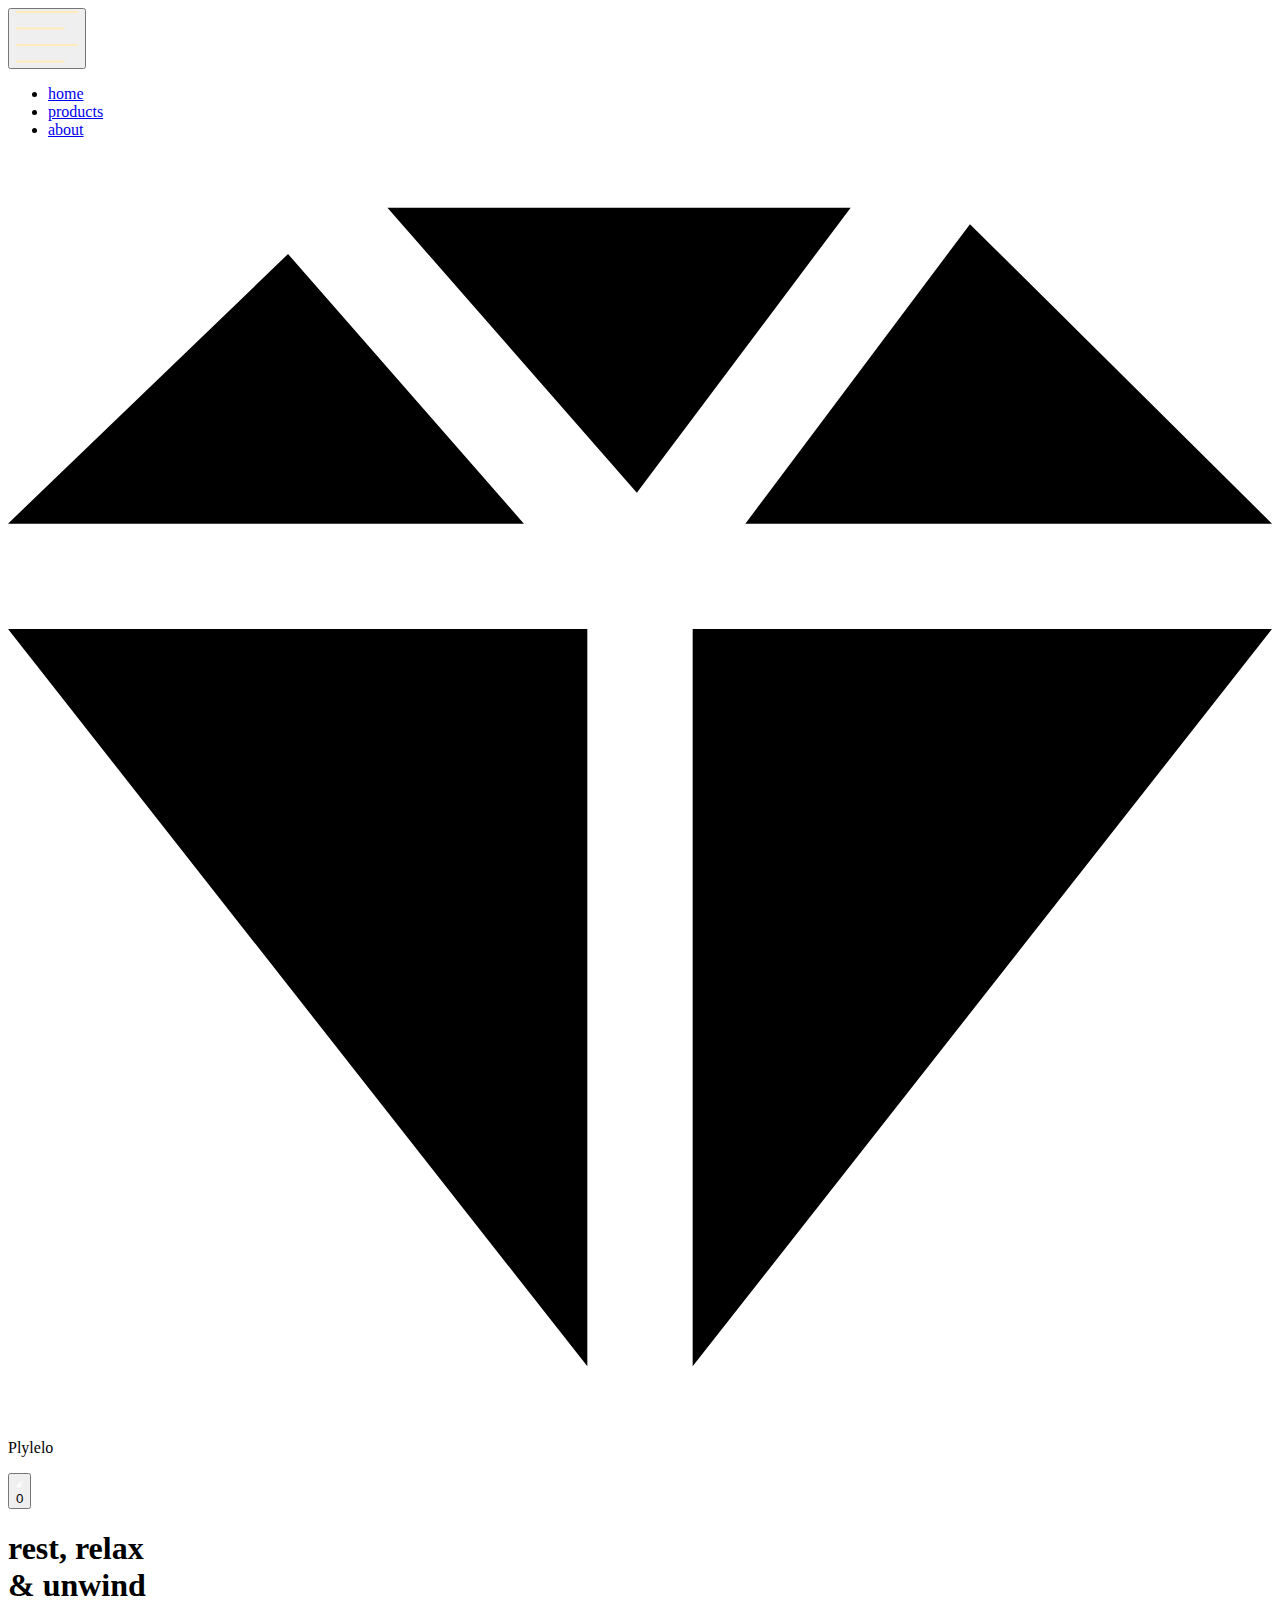
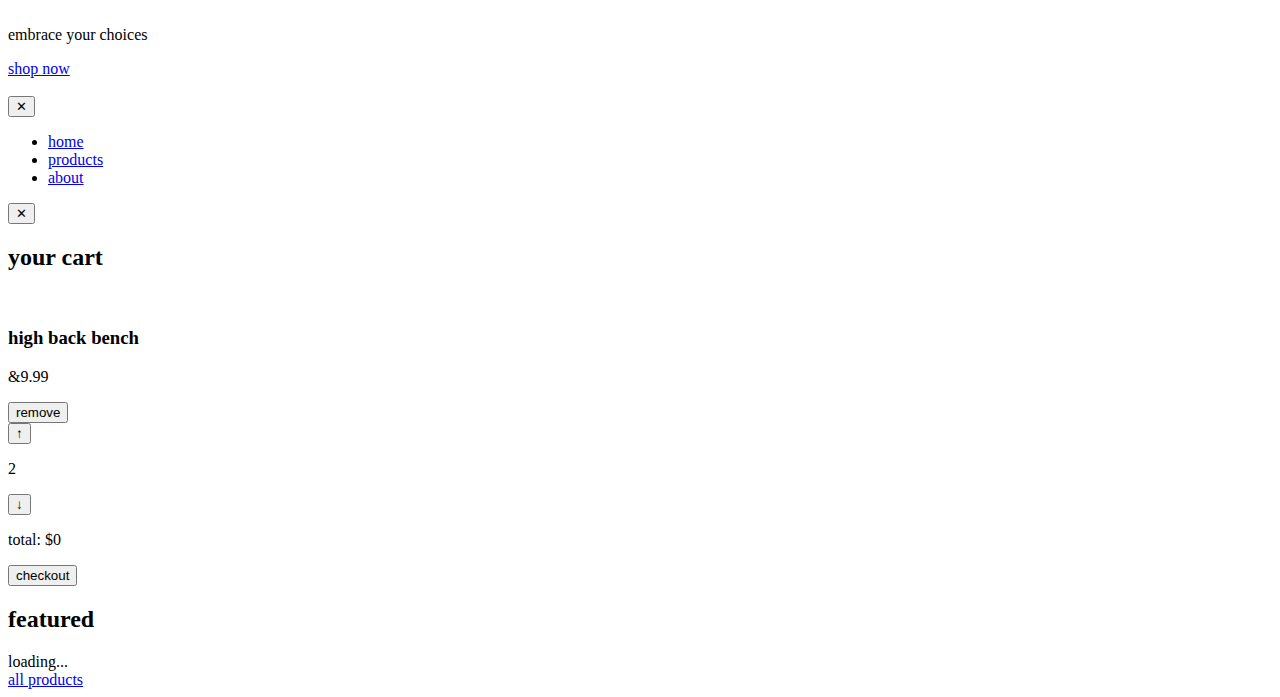
==== index.html @ 55240005 "Update website titles" ====
<!DOCTYPE html>
<html lang="en">
  <head>
    <meta charset="UTF-8" />
    <meta http-equiv="X-UA-Compatible" content="IE=edge" />
    <meta name="viewport" content="width=device-width, initial-scale=1.0" />
    <link rel="icon" type="image/x-icon" href="/favicon.ico">
    <title>Plylelo</title>
    <!-- CSS STYLES -->
    <link rel="stylesheet" href="./css/style.css" />
    <!-- GOOGLE FONTS -->
    <link rel="preconnect" href="https://fonts.googleapis.com" />
    <link rel="preconnect" href="https://fonts.gstatic.com" crossorigin />
    <link
      href="https://fonts.googleapis.com/css2?family=Cinzel+Decorative:wght@400;500;700&family=Cinzel:wght@400;600;700&family=Poppins:ital,wght@0,400;1,200&display=swap"
      rel="stylesheet"
    />
  </head>
  <body>
    <!-- HEADER -->
    <header class="header">
      <div class="section-center">
        <div class="header__hero">
          <nav class="header__nav">
            <button class="btn--toggle-open">
              <svg
                width="62"
                height="52"
                viewBox="0 0 62 52"
                fill="none"
                xmlns="http://www.w3.org/2000/svg"
              >
                <path
                  d="M47.6667 17.5218H1"
                  stroke="#FFEAB9"
                  stroke-width="2"
                  stroke-linecap="round"
                  stroke-linejoin="round"
                />
                <path
                  d="M61 1H1"
                  stroke="#FFEAB9"
                  stroke-width="2"
                  stroke-linecap="round"
                  stroke-linejoin="round"
                />
                <path
                  d="M61 34.0433H1"
                  stroke="#FFEAB9"
                  stroke-width="2"
                  stroke-linecap="round"
                  stroke-linejoin="round"
                />
                <path
                  d="M47.6667 50.5651H1"
                  stroke="#FFEAB9"
                  stroke-width="2"
                  stroke-linecap="round"
                  stroke-linejoin="round"
                />
              </svg>
            </button>

            <ul class="header__list">
              <li>
                <a href="./index.html" class="header__link">home</a>
              </li>
              <li>
                <a href="./products.html" class="header__link">products</a>
              </li>
              <li>
                <a href="./about.html" class="header__link">about</a>
              </li>
            </ul>

            <div class="header__logo">
              <svg
                xmlns="http://www.w3.org/2000/svg"
                viewBox="0 0 24 24"
                class="header__logo-img"
              >
                <path
                  d="M13 23v-14h11l-11 14zm-2 0v-14h-11l11 14zm-3.796-22l4.736 5.413 4.06-5.413h-8.796zm11.061.313l-4.265 5.687h10l-5.735-5.687zm-8.469 5.687l-4.479-5.119-5.317 5.119h9.796z"
                />
              </svg>
              <p class="header__logo-text"><span>P</span>lylelo</p>
            </div>

            <button class="shopping-cart">
              <svg
                viewBox="0 0 69 69"
                fill="none"
                xmlns="http://www.w3.org/2000/svg"
                class="shopping-cart__img"
              >
                <path
                  d="M22.3334 63.1763C22.3334 66.3504 20.0934 68.9195 17.3334 68.9195C14.5734 68.9195 12.3334 66.3504 12.3334 63.1763C12.3334 60.006 14.5734 57.433 17.3334 57.433C20.0934 57.433 22.3334 60.006 22.3334 63.1763ZM55.0134 0L43.5767 45.9464H36.57L45.0434 11.4866H25.0667C25.4434 13.3321 25.6667 15.2504 25.6667 17.2299C25.6667 30.9755 15.9667 42.1175 4.00003 42.1175C2.64336 42.1175 1.3167 41.9567 0.0300293 41.681L4.38336 53.6041H48.5134L60.0934 7.65773H66.5234L69 0H55.0134ZM34 57.433C31.24 57.433 29 60.0021 29 63.1763C29 66.3504 31.24 68.9195 34 68.9195C36.76 68.9195 39 66.3504 39 63.1763C39 60.006 36.76 57.433 34 57.433Z"
                  fill="white"
                />
              </svg>

              <div class="shopping-cart__value-box">
                <span class="shopping-cart__value">0</span>
              </div>
            </button>
          </nav>
          <div class="header__info">
            <h1 class="header__heading">
              rest, relax <br />
              <span>&</span> unwind
            </h1>
            <p class="header__sub-heading">embrace your choices</p>
            <a href="./products.html" class="btn btn--cta">shop now</a>
          </div>
        </div>
      </div>

      <div class="header__img-box">
        <img src="./images/sofa.png" alt="" class="header__img" />
      </div>

      <div class="sidebar__overlay">
        <aside class="sidebar">
          <button class="btn--toggle-close">
            <span> &#x2715;</span>
          </button>
          <ul class="sidebar__list">
            <li>
              <a href="./index.html" class="sidebar__link">home</a>
            </li>
            <li>
              <a href="./products.html" class="sidebar__link">products</a>
            </li>
            <li>
              <a href="./about.html" class="sidebar__link">about</a>
            </li>
          </ul>
        </aside>
      </div>

      <div class="cart__overlay">
        <aside class="cart">
          <button class="cart__close">
            <span> &#x2715;</span>
          </button>

          <h2 class="cart__title">your cart</h2>
          <div class="cart__items">
            <div class="cart__item">
              <img src="./images/furniture.webp" alt="" class="cart__img" />

              <div class="cart__item-info">
                <h3 class="cart__item-title">high back bench</h3>
                <p class="cart__item-price">&9.99</p>
                <button class="cart__item-remove">remove</button>
              </div>

              <div class="cart__item-counter">
                <button class="cart__item-increase">&#8593;</button>
                <p class="cart__item-count">2</p>
                <button class="cart__item-decrease">&darr;</button>
              </div>
            </div>
          </div>

          <p class="cart__total">total: $0</p>
          <button class="btn btn--products btn--checkout">checkout</button>
        </aside>
      </div>
    </header>

    <section class="featured">
      <div class="section__title">
        <h2> featured</h2>
      </div>

      <div class="section-center featured__center">
        <div class="cards featured__cards">
          <div class="loading">
            <div class="loading__text">loading...</div>
            <div class="loading__spinner"></div>
          </div>
        </div>

        <a href="./products.html" class="btn btn--products btn--featured"
          >all products</a
        >
      </div>
    </section>

    <script type="module" src="./script.js"></script>
  </body>
</html>
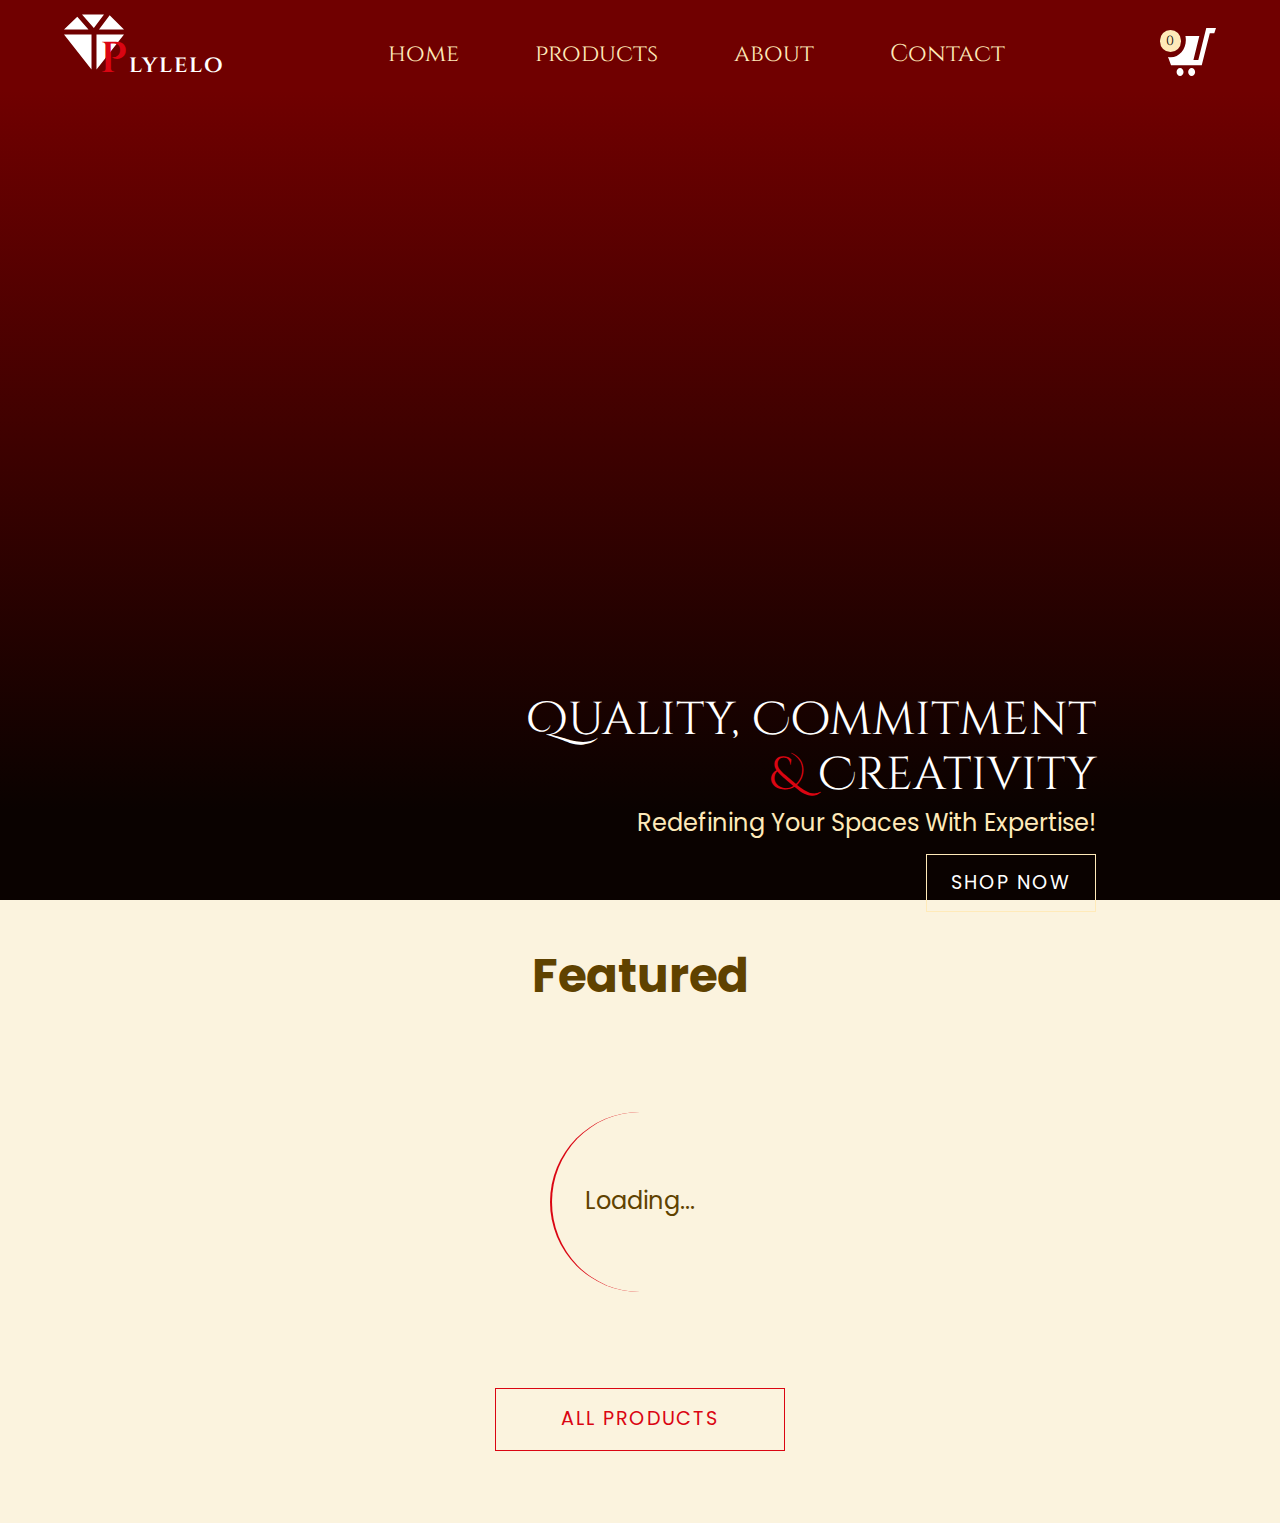
==== commit f3e6d0f6: "Update website with new contact page" ====
--- a/index.html
+++ b/index.html
@@ -71,6 +71,9 @@
               <li>
                 <a href="./about.html" class="header__link">about</a>
               </li>
+              <li>
+                <a href="./contact.html" class="header__link">Contact</a>
+              </li>
             </ul>
 
             <div class="header__logo">
@@ -106,10 +109,10 @@
           </nav>
           <div class="header__info">
             <h1 class="header__heading">
-              rest, relax <br />
-              <span>&</span> unwind
+              Quality, Commitment  <br />
+              <span>&</span> Creativity
             </h1>
-            <p class="header__sub-heading">embrace your choices</p>
+            <p class="header__sub-heading">Redefining Your Spaces with Expertise!</p>
             <a href="./products.html" class="btn btn--cta">shop now</a>
           </div>
         </div>
@@ -133,6 +136,9 @@
             </li>
             <li>
               <a href="./about.html" class="sidebar__link">about</a>
+            </li>
+            <li>
+              <a href="./contact.html" class="sidebar__link">Contact us</a>
             </li>
           </ul>
         </aside>
--- a/css/style.css
+++ b/css/style.css
@@ -0,0 +1,576 @@
+* {
+  padding: 0;
+  margin: 0;
+  box-sizing: 0;
+  font-family: inherit; }
+
+html {
+  font-size: 62.5%; }
+  @media screen and (min-width: 900px) {
+    html {
+      font-size: 75%; } }
+
+:root {
+  --primary-color-light: #fbf3de;
+  --primary-color: #ffeab9;
+  --primary-color-dark: #5f4200;
+  --accent-color: #700000;
+  --accent-color-gradient: #0a0200;
+  --red-color: #da0512;
+  --white-color: #fff;
+  --ff-headings: "Cinzel", serif;
+  --ff-heading: "Cinzel Decorative", cursive;
+  --ff-primary: "Poppins", sans-serif;
+  --transition: all 0.2s linear;
+  --border-radius: 10px; }
+
+ul {
+  list-style-type: none; }
+
+a {
+  text-decoration: none;
+  color: inherit; }
+
+body {
+  font-family: var(--ff-primary);
+  font-size: 1.6rem;
+  line-height: 1.7;
+  color: var(--primary-color-dark);
+  overflow-x: hidden; }
+
+img {
+  display: block;
+  object-fit: cover;
+  width: 100%; }
+
+.section-center {
+  width: 90%;
+  margin: 0 auto; }
+
+button {
+  border: none;
+  background: none;
+  cursor: pointer; }
+
+@media screen and (min-width: 700px) {
+  .btn--toggle-open {
+    display: none; } }
+
+.btn--toggle-open svg {
+  width: 3rem;
+  background: none; }
+
+.btn--toggle-close {
+  position: absolute;
+  right: 2rem;
+  top: 1rem; }
+
+.btn--toggle-close span {
+  color: var(--primary-color-dark);
+  font-size: 3rem; }
+  .btn--toggle-close span:hover {
+    color: var(--red-color); }
+
+.btn {
+  color: var(--white-color);
+  text-transform: uppercase;
+  font-family: inherit;
+  letter-spacing: 2px;
+  width: 20rem;
+  padding: 1.2rem 2rem;
+  transition: var(--transition); }
+  .btn--cta {
+    border: 1.2px solid var(--primary-color);
+    transform: translateY(0.2rem); }
+    .btn--cta:hover {
+      color: var(--primary-color);
+      border: 1.2px solid var(--white-color); }
+  .btn--products {
+    color: var(--red-color);
+    border: 1.2px solid var(--red-color); }
+    .btn--products:hover {
+      color: var(--primary-color);
+      background-color: var(--accent-color); }
+  .btn--checkout {
+    margin-bottom: 2rem;
+    margin: 2rem auto;
+    font-family: var(--ff-primary); }
+  .btn--featured {
+    margin-top: 4rem;
+    display: inline-block; }
+
+.section__title {
+  text-align: center;
+  text-transform: capitalize;
+  font-size: 2.6rem;
+  margin-bottom: 5rem;
+  background-color: var(--primary-color-light);
+  padding: 3rem 0; }
+  .section__title span {
+    color: var(--red-color); }
+
+.page__header {
+  background-color: var(--accent-color); }
+
+.loading {
+  position: relative;
+  width: 15rem;
+  margin-bottom: 4rem;
+  display: flex;
+  justify-content: center;
+  align-items: center;
+  flex-direction: "row"; }
+  .loading__text {
+    position: absolute;
+    font-size: 2rem; }
+  .loading__spinner {
+    height: 15rem;
+    width: 15rem;
+    border-radius: 50%;
+    border-left: 2px solid var(--red-color);
+    animation: loading 1s linear infinite; }
+
+@keyframes loading {
+  100% {
+    rotate: 360deg; } }
+
+.header {
+  position: relative;
+  min-height: 100vh;
+  background: linear-gradient(var(--accent-color) 10%, var(--accent-color-gradient) 90%);
+  display: grid;
+  grid-template-rows: 1fr auto; }
+  .header__hero {
+    height: 100%;
+    display: flex;
+    flex-direction: column;
+    justify-content: space-between; }
+  .header__nav {
+    padding: 1rem 0;
+    width: 100%;
+    display: flex;
+    justify-content: center;
+    align-items: center;
+    flex-direction: "row";
+    justify-content: space-between;
+    align-items: center;
+    font-family: var(--ff-headings); }
+  .header__list {
+    display: none;
+    color: var(--primary-color);
+    font-size: 2rem; }
+    .header__list > *:not(:last-child) {
+      margin-right: calc(1rem + 5vw); }
+    @media screen and (min-width: 700px) {
+      .header__list {
+        display: flex;
+        justify-content: center;
+        align-items: center;
+        flex-direction: "row"; } }
+  .header__link {
+    position: relative; }
+    .header__link::after {
+      content: "";
+      width: 0;
+      height: 1px;
+      background-color: var(--primary-color);
+      transition: var(--transition);
+      position: absolute;
+      left: 0;
+      bottom: -2px; }
+    .header__link:hover::after {
+      width: 100%; }
+  .header__logo {
+    display: flex;
+    justify-content: center;
+    align-items: center;
+    flex-direction: "row";
+    align-items: baseline; }
+    @media screen and (min-width: 700px) {
+      .header__logo {
+        order: -1; } }
+  .header__logo-img {
+    height: 5rem;
+    fill: var(--white-color); }
+  .header__logo-text {
+    color: var(--white-color);
+    font-weight: 600;
+    font-size: 2rem;
+    letter-spacing: 2px;
+    margin-left: -2rem; }
+    .header__logo-text span {
+      color: black;
+      font-size: 3.6rem;
+      color: var(--red-color); }
+  .header__info {
+    text-transform: capitalize;
+    text-align: center; }
+    @media screen and (min-width: 1100px) {
+      .header__info {
+        text-align: right;
+        margin-right: 10rem; } }
+  .header__heading {
+    color: var(--white-color);
+    font-weight: 100;
+    font-family: var(--ff-heading);
+    font-size: 3.8rem; }
+    @media screen and (min-width: 900px) {
+      .header__heading {
+        line-height: 1.2; } }
+    .header__heading span {
+      color: var(--red-color); }
+  .header__sub-heading {
+    color: var(--primary-color);
+    font-size: 2rem;
+    margin-bottom: 10rem; }
+    @media screen and (min-width: 900px) {
+      .header__sub-heading {
+        margin-bottom: 2rem; } }
+  .header__img {
+    height: 25rem;
+    width: 96%; }
+    @media screen and (min-width: 700px) {
+      .header__img {
+        height: 30rem; } }
+    @media screen and (min-width: 900px) {
+      .header__img {
+        height: 35rem;
+        width: 90%;
+        position: relative;
+        z-index: 100; } }
+    @media screen and (min-width: 1100px) {
+      .header__img {
+        height: auto;
+        width: 60%; } }
+
+.shopping-cart {
+  position: relative; }
+  .shopping-cart__img {
+    height: 4rem; }
+  .shopping-cart__value-box {
+    height: 1.8rem;
+    width: 1.8rem;
+    border-radius: 50%;
+    background: var(--primary-color);
+    display: flex;
+    justify-content: center;
+    align-items: center;
+    flex-direction: "row";
+    position: absolute;
+    top: 0.2rem;
+    left: -0.7rem; }
+
+.sidebar {
+  background: var(--primary-color);
+  width: 70%;
+  height: 100%;
+  position: relative;
+  transform: translateX(-100%);
+  transition: var(--transition); }
+  .show .sidebar {
+    transform: translateX(0); }
+  .sidebar__overlay {
+    position: absolute;
+    top: 0;
+    left: 0;
+    width: 100%;
+    height: 100%;
+    background: rgba(255, 234, 185, 0.4);
+    opacity: 0;
+    visibility: hidden;
+    transition: var(--transition); }
+    .sidebar__overlay.show {
+      opacity: 1;
+      visibility: visible;
+      z-index: 100; }
+  .sidebar__list {
+    padding: 6rem 0; }
+  .sidebar__link {
+    padding: 2rem;
+    display: block;
+    text-transform: uppercase;
+    font-size: 2.8rem;
+    letter-spacing: 2px; }
+    .sidebar__link:hover {
+      background-color: var(--accent-color);
+      color: var(--primary-color); }
+
+.cart {
+  background: var(--primary-color);
+  width: 70%;
+  height: 100%;
+  right: 0;
+  position: absolute;
+  transform: translateX(100%);
+  transition: var(--transition);
+  max-width: 400px;
+  z-index: 100;
+  padding: 0 2rem;
+  font-family: var(--ff-headings);
+  font-weight: 700;
+  display: grid;
+  grid-template-rows: auto 1fr; }
+  .show .cart {
+    transform: translateX(0%); }
+  .cart__overlay {
+    position: fixed;
+    top: 0;
+    right: 0;
+    width: 100%;
+    height: 100%;
+    background: rgba(255, 234, 185, 0.4);
+    opacity: 0;
+    visibility: hidden;
+    transition: var(--transition); }
+    .cart__overlay.show {
+      opacity: 1;
+      visibility: visible;
+      z-index: 1000; }
+  .cart__close {
+    position: absolute;
+    font-size: 3rem;
+    top: 1rem;
+    left: 2rem;
+    transition: var(--transition); }
+    .cart__close:hover {
+      color: var(--red-color); }
+  .cart__title {
+    text-align: center;
+    margin: 6rem 0 2.6rem; }
+  .cart__items {
+    overflow-y: scroll; }
+  .cart__item {
+    display: grid;
+    grid-template-columns: 8rem 1fr auto;
+    gap: 2rem;
+    align-items: center;
+    margin-bottom: 2rem; }
+  .cart__img {
+    width: 8rem;
+    height: 8rem;
+    object-fit: cover;
+    border-radius: var(--border-radius); }
+  .cart__item-title {
+    text-transform: capitalize; }
+  .cart__item-remove {
+    font-weight: inherit;
+    transition: var(--transition); }
+    .cart__item-remove:hover {
+      color: var(--red-color); }
+  .cart__item-counter {
+    text-align: center; }
+  .cart__item-count {
+    font-weight: 700; }
+  .cart__item-increase {
+    color: var(--red-color);
+    font-size: 2rem; }
+  .cart__item-decrease {
+    color: var(--red-color);
+    font-size: 2rem; }
+  .cart__total {
+    font-size: 2.6rem;
+    text-align: center; }
+
+.featured {
+  background-color: var(--primary-color-light);
+  padding: 0 0 6rem;
+  text-align: center;
+  text-transform: capitalize; }
+  @media screen and (min-width: 900px) {
+    .featured__cards {
+      display: flex !important;
+      justify-content: center; } }
+
+.cards {
+  display: grid;
+  gap: 4rem;
+  justify-items: center; }
+  @media screen and (min-width: 700px) {
+    .cards {
+      grid-template-columns: 1fr 1fr; } }
+  @media screen and (min-width: 900px) {
+    .cards {
+      grid-template-columns: 1fr; } }
+  @media screen and (min-width: 1100px) {
+    .cards {
+      grid-template-columns: 1fr 1fr; } }
+  @media screen and (min-width: 1200px) {
+    .cards {
+      grid-template-columns: 1fr 1fr 1fr; } }
+
+.card {
+  text-align: center;
+  width: 100%;
+  position: relative; }
+  .card__img {
+    position: relative;
+    display: flex;
+    justify-content: center;
+    align-items: center;
+    flex-direction: "row"; }
+    .card__img img {
+      position: relative;
+      height: 300px;
+      object-fit: cover;
+      margin: 0 auto;
+      z-index: 1;
+      border-radius: var(--border-radius); }
+      @media screen and (min-width: 1100px) {
+        .card__img img {
+          height: 200px; } }
+  .card:hover .card__icons {
+    opacity: 1; }
+  .card__icons {
+    transition: var(--transition);
+    position: absolute;
+    z-index: 100;
+    display: flex;
+    justify-content: center;
+    align-items: center;
+    flex-direction: "row";
+    opacity: 0; }
+  .card__search, .card__shopping {
+    background-color: var(--accent-color);
+    transition: var(--transition);
+    height: 4rem;
+    width: 4rem;
+    border-radius: 50%;
+    display: flex;
+    justify-content: center;
+    align-items: center;
+    flex-direction: "row"; }
+    .card__search:hover, .card__shopping:hover {
+      background-color: var(--red-color); }
+  .card__search {
+    margin-right: 2rem; }
+  .card__shopping svg {
+    pointer-events: none; }
+  .card__info {
+    margin-top: 1rem;
+    position: relative;
+    z-index: 100; }
+  .card__price {
+    font-family: var(--ff-headings);
+    font-weight: 700; }
+
+.products__center {
+  display: grid; }
+  @media screen and (min-width: 900px) {
+    .products__center {
+      grid-template-columns: 200px 1fr;
+      gap: 10rem; } }
+
+.form {
+  margin-bottom: 4rem;
+  text-transform: capitalize; }
+  .form__search {
+    border: 1px solid var(--primary-color-dark);
+    padding: 0.8rem;
+    width: 60%;
+    border-radius: var(--border-radius);
+    margin-bottom: 2rem; }
+    @media screen and (min-width: 900px) {
+      .form__search {
+        width: 100%; } }
+    .form__search::placeholder {
+      text-transform: capitalize;
+      color: var(--primary-color-dark); }
+  .form__company {
+    text-transform: capitalize;
+    margin-bottom: 1rem;
+    cursor: pointer;
+    display: block;
+    color: inherit; }
+  .form__range-title, .form__companies-title {
+    font-size: 1.8rem;
+    font-family: var(--ff-headings);
+    font-weight: 600;
+    margin-bottom: 0.8rem; }
+
+input[type="range"] {
+  -webkit-appearance: none; }
+
+input[type="range"]::-webkit-slider-runnable-track {
+  width: 100%;
+  height: 4px;
+  cursor: pointer;
+  background: var(--primary-color-dark);
+  border-radius: var(--border-radius); }
+
+input[type="range"]::-webkit-slider-thumb {
+  cursor: pointer;
+  -webkit-appearance: none;
+  background: var(--primary-color-dark);
+  height: 2rem;
+  width: 2rem;
+  border-radius: 50%;
+  transform: translateY(-40%); }
+
+.product {
+  padding: 0 0 6rem; }
+  .product__center {
+    position: relative;
+    display: grid;
+    row-gap: 2rem; }
+    @media screen and (min-width: 1100px) {
+      .product__center {
+        grid-template-columns: repeat(8, 1fr); } }
+  .product__img {
+    border-radius: var(--border-radius);
+    height: calc(35rem + 5vw); }
+    @media screen and (min-width: 1100px) {
+      .product__img {
+        grid-column: 1/5;
+        grid-row: 1/2;
+        z-index: 1;
+        place-self: center; } }
+  .product__info-container {
+    background-color: var(--primary-color);
+    padding: 4rem;
+    border-top-right-radius: 25px;
+    border-bottom-right-radius: 25px; }
+    @media screen and (min-width: 1100px) {
+      .product__info-container {
+        grid-column: 4/-1;
+        grid-row: 1/2;
+        display: grid;
+        grid-template-columns: repeat(4, 1fr); } }
+  .product__info {
+    grid-column: 2 / -1; }
+  .product__title {
+    text-transform: capitalize; }
+  .product__color {
+    height: 2rem;
+    width: 2rem;
+    border-radius: 50%;
+    margin-right: 1rem;
+    margin-bottom: 2rem;
+    display: inline-block;
+    cursor: pointer; }
+  .product__company {
+    text-transform: uppercase;
+    font-family: var(--ff-headings);
+    font-weight: 600; }
+  .product__price {
+    font-size: 4rem; }
+  .product__text {
+    margin-bottom: 2rem; }
+  .product__loading {
+    position: absolute;
+    background-color: var(--primary-color-light);
+    width: 100%;
+    height: 100%;
+    z-index: 1000;
+    display: flex;
+    justify-content: center;
+    align-items: center;
+    flex-direction: "row"; }
+
+.about__info {
+  height: calc(100vh - 86.5px);
+  background-color: var(--primary-color-light); }
+  .about__info p {
+    max-width: 80rem;
+    margin: 0 auto;
+    line-height: 2;
+    text-align: center; }
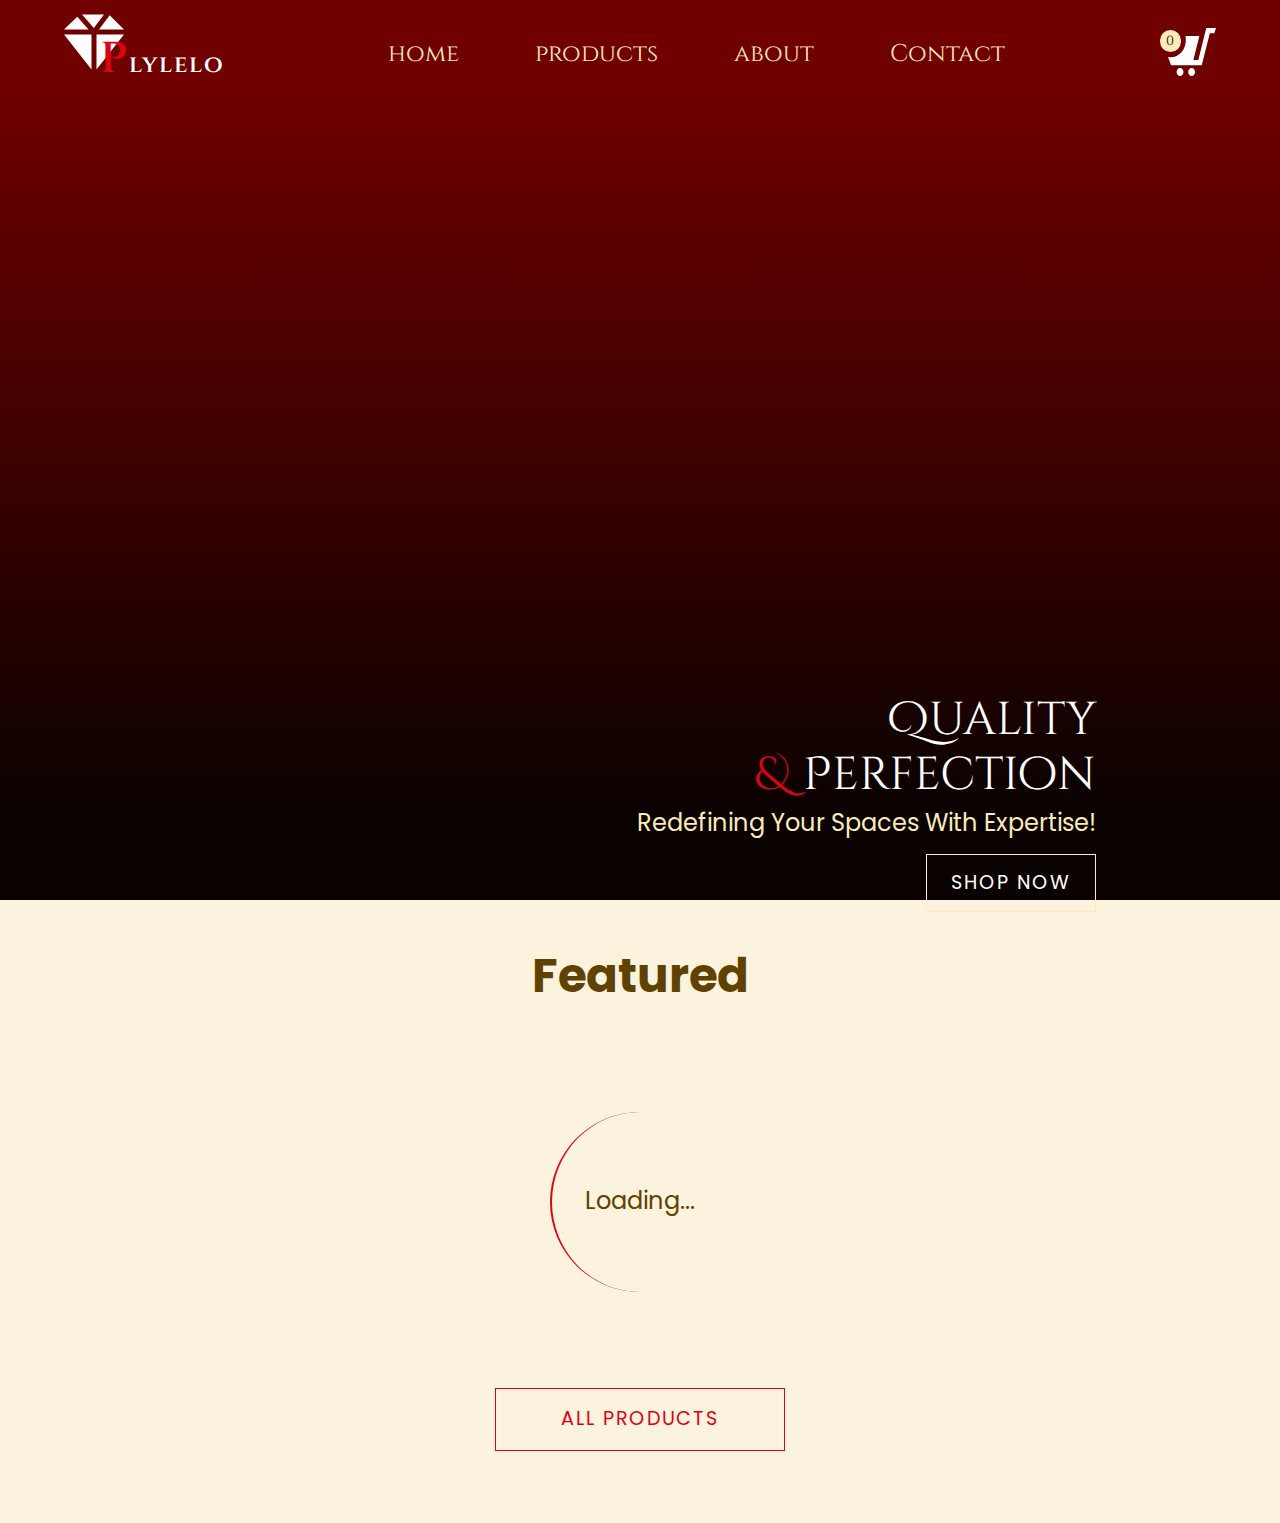
==== commit 93a1f762: "Update code formatting and fix bug in login functionality" ====
--- a/index.html
+++ b/index.html
@@ -109,8 +109,8 @@
           </nav>
           <div class="header__info">
             <h1 class="header__heading">
-              Quality, Commitment  <br />
-              <span>&</span> Creativity
+              Quality<br />
+              <span>&</span> Perfection
             </h1>
             <p class="header__sub-heading">Redefining Your Spaces with Expertise!</p>
             <a href="./products.html" class="btn btn--cta">shop now</a>
@@ -156,7 +156,7 @@
               <img src="./images/furniture.webp" alt="" class="cart__img" />
 
               <div class="cart__item-info">
-                <h3 class="cart__item-title">high back bench</h3>
+                <h3 class="cart__item-title">Product</h3>
                 <p class="cart__item-price">&9.99</p>
                 <button class="cart__item-remove">remove</button>
               </div>
